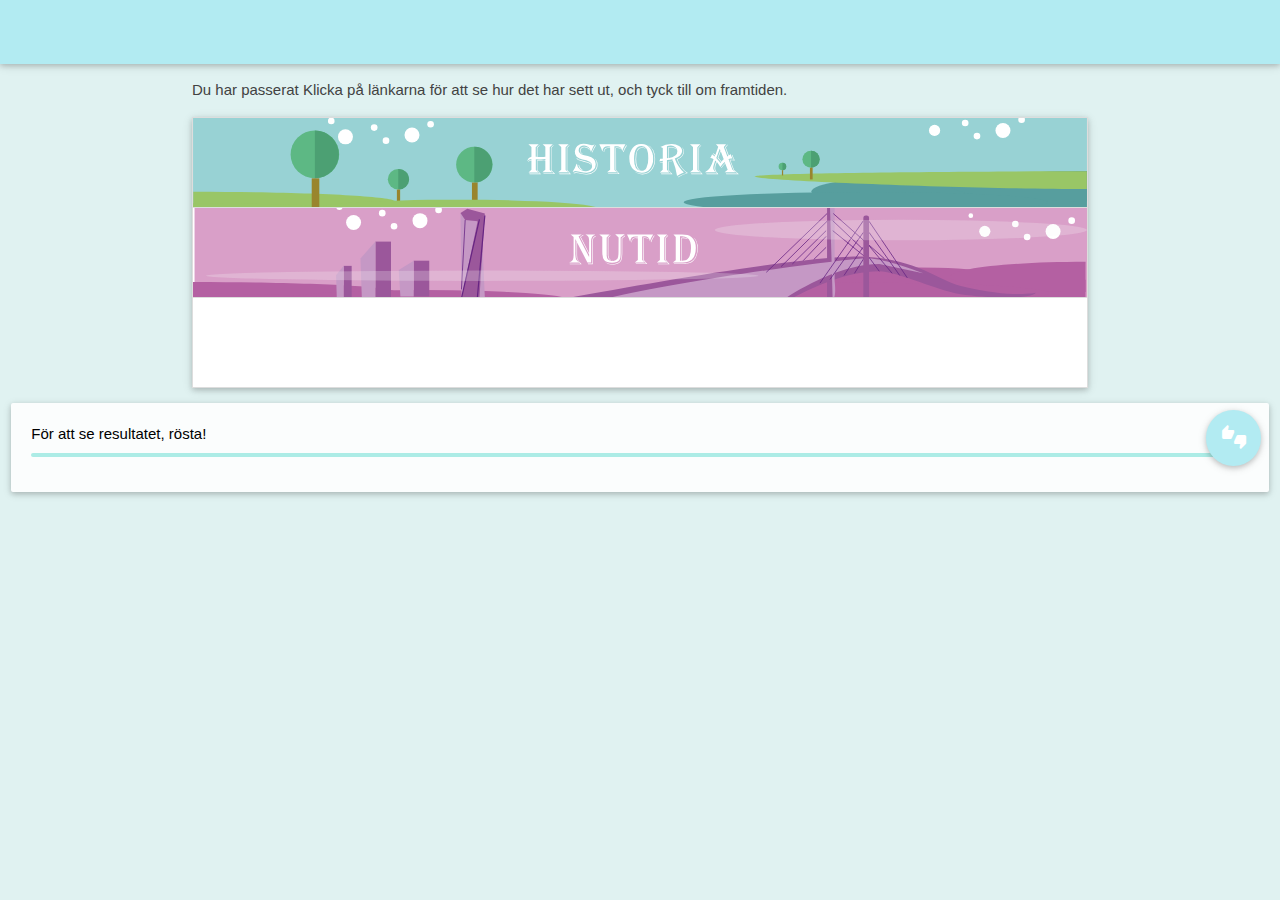
==== index.html @ e5cec0c7 "fixed merge conflict" ====
<!DOCTYPE html>
<html>

<head>
    <meta charset="utf-8">
    <link type="text/css" rel="stylesheet" href="materialize/css/materialize.min.css" media="screen,projection" />
    <link type="text/css" rel="stylesheet" href="style.css">
    <link href="https://fonts.googleapis.com/icon?family=Material+Icons" rel="stylesheet">
    <meta name="viewport" content="width=device-width, initial-scale=1.0" />
    <meta name="theme-color" content="#b2ebf2" />
</head>

<body>
    <nav>
        <div class="nav-wrapper">
            <a href="#" id="title" class="brand-logo center"></a>
        </div>
    </nav>
    <div class="container">
        <div id="#info">
            <p>Du har passerat <span id="name"></span> Klicka på länkarna för att se hur det har sett ut, och tyck till om framtiden.</p>
        </div>
        <ul class="collapsible" data-collapsible="accordion">
            <li>
                <div class="collapsible-header" style="background-image: url(images/historiaheader3.svg);">

                </div>
                <div class="collapsible-body">
                    <div class="card">
                        <div class="card-image">
                            <img id="img-history">
                        </div>
                        <div class="card-content">
                            <p id="history"></p>
                        </div>
                    </div>
                </div>
            </li>
            <li>
                <div class="collapsible-header" style="background-image: url(images/nutidheader2.svg);">

                </div>
                <div class="collapsible-body">
                    <div class="card">
                        <div class="card-image">
                            <img id="img-today">
                        </div>
                        <div class="card-content">
                            <p id="today"></p>
                        </div>
                    </div>
                </div>
            </li>
            <li>
                <div class="collapsible-header" style="background-image: url(images/framtidheader.svg);">

                </div>
                <div class="collapsible-body">
                    <div class="card">
                        <div class="card-image">
                            <img id="img-future">
                        </div>
                        <div class="card-content">
                            <p id="future"></p>


                        </div>
                    </div>
                </div>
    </div>
    </li>
    </ul>

    <div class="row">
        <div class="col s12">
            <div class="card" style="background-color:#fbfdfd;">
                <div class="card-content black-text">
                  För att se resultatet, rösta!
                    <div class="center-align">

                        <div class="fixed-action-btn horizontal click-to-toggle" style="top: 0.5em; right: 0.5em; position: absolute;">
                            <a class="btn-floating btn-large" style="background-color:#b2ebf2;">
                                <i class="material-icons">thumbs_up_down</i>
                            </a>
                            <ul>
                                <li><a id="upVote" class="btn-floating green"><i class="material-icons">thumb_up</i></a></li>
                                <li><a id="downVote" class="btn-floating red"><i class="material-icons">thumb_down</i></a></li>

                            </ul>
                        </div>

                        <!---  <form action="#">
                            <p class="range-field">
                                <input type="range" id="test5" min="1" max="5" />
                            </p>
                        </form>-->


                        <!---<img src="images/tums.svg" style="width:30%"> <img src="images/tumsd.svg" style="width:30%">-->

                <div class="progress">
                  <div class="determinate"></div>
                    </div>
                </div>

            </div>
        </div>
    </div>
    </div>
    <!--Import jQuery before materialize.js-->
    <!--<script type="text/javascript" src="https://code.jquery.com/jquery-2.1.1.min.js"></script>-->
    <script type="text/javascript" src="jquery-2.1.1.min.js"></script>
    <script type="text/javascript" src="materialize/js/materialize.min.js"></script>
    <script type="text/javascript" src="script.js"></script>
</body>

</html>
---- style.css ----
body {
    background-color: #e0f2f1;
    color: #424242;
}

.collapsible-header {
    min-height: 6rem;
    width: 100%;
    background-size: cover;
    background-repeat: no-repeat;
    background-position: center;
    display: block;
    cursor: pointer;
    line-height: 3rem;
    padding: 0 1rem;
    background-color: #fff;
    border-bottom: 1px solid #ddd
}

nav {
    background-color: #b2ebf2;
}

#title {
  color: #00838f;
  letter-spacing: 1px;
}

#info {
  padding-left: 15px;
  padding-right: 15px;
}

.collapsible-body p {
    padding: 0;
}

.card {
    margin: 0rem 0 0rem 0;
}
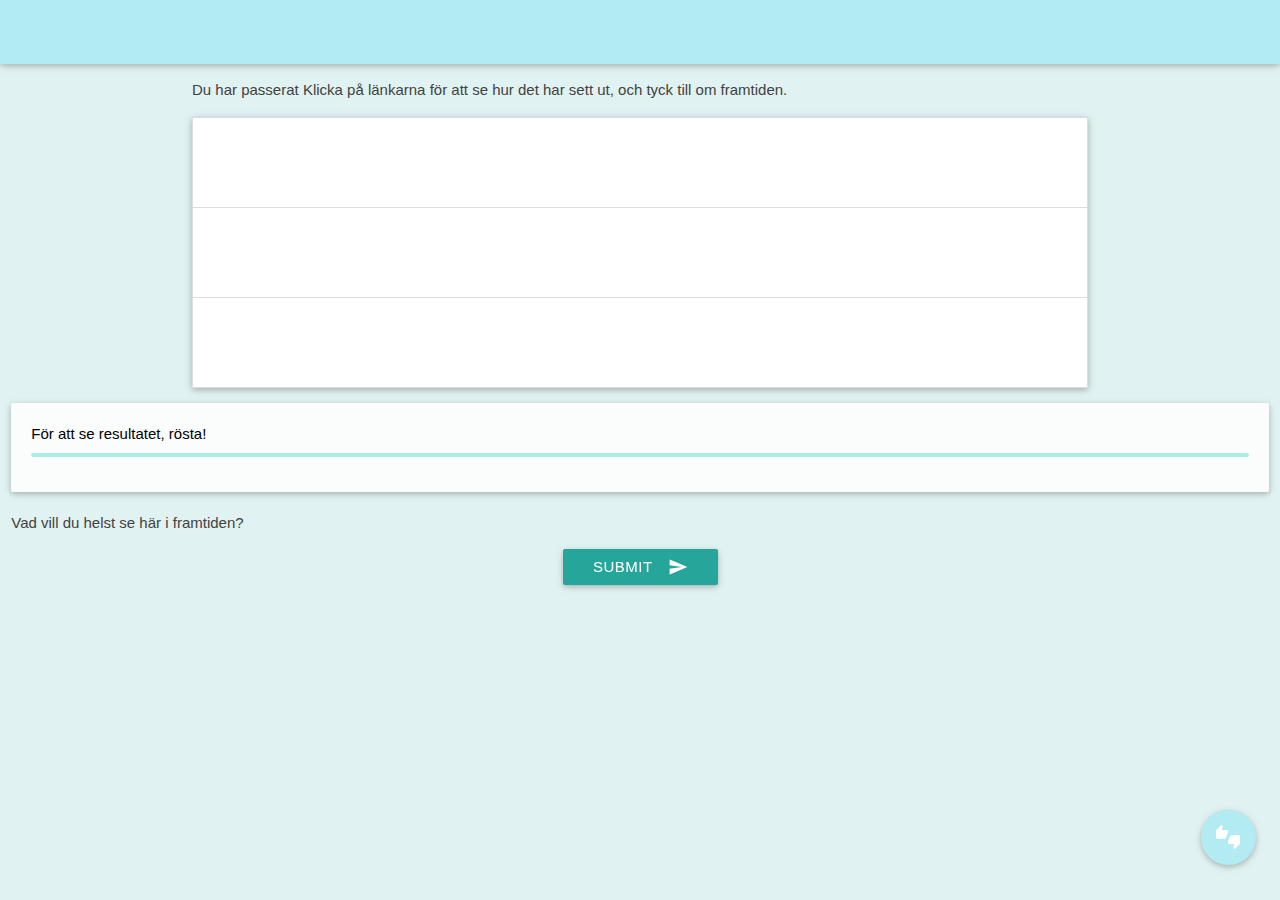
==== commit a7070825: "Hopefully fixed some conflicts" ====
--- a/index.html
+++ b/index.html
@@ -22,7 +22,7 @@
         </div>
         <ul class="collapsible" data-collapsible="accordion">
             <li>
-                <div class="collapsible-header" style="background-image: url(images/historiaheader3.svg);">
+                <div class="collapsible-header" style="background-image: url(images/historiaheader.svg);">
 
                 </div>
                 <div class="collapsible-body">
@@ -37,7 +37,7 @@
                 </div>
             </li>
             <li>
-                <div class="collapsible-header" style="background-image: url(images/nutidheader2.svg);">
+                <div class="collapsible-header" style="background-image: url(images/nutidheader.svg);">
 
                 </div>
                 <div class="collapsible-body">
@@ -62,8 +62,6 @@
                         </div>
                         <div class="card-content">
                             <p id="future"></p>
-
-
                         </div>
                     </div>
                 </div>
@@ -78,16 +76,7 @@
                   För att se resultatet, rösta!
                     <div class="center-align">
 
-                        <div class="fixed-action-btn horizontal click-to-toggle" style="top: 0.5em; right: 0.5em; position: absolute;">
-                            <a class="btn-floating btn-large" style="background-color:#b2ebf2;">
-                                <i class="material-icons">thumbs_up_down</i>
-                            </a>
-                            <ul>
-                                <li><a id="upVote" class="btn-floating green"><i class="material-icons">thumb_up</i></a></li>
-                                <li><a id="downVote" class="btn-floating red"><i class="material-icons">thumb_down</i></a></li>
 
-                            </ul>
-                        </div>
 
                         <!---  <form action="#">
                             <p class="range-field">
@@ -105,13 +94,55 @@
 
             </div>
         </div>
+
     </div>
+    </div>
+
+    <div class="row">
+        <div class="col s12">
+            Vad vill du helst se här i framtiden?
+            <div class="center-align">
+
+                <form method="get" action="http://build.dia.mah.se/ugc/01749/comments">
+                    <div class="input-field col s12">
+                        <select name="hejsan">
+                            <option value="lekplats">Lekplats</option>
+                            <option value="parkering">Parkering</option>
+                            <option value="toalett">Toalett</option>
+                            <option value="cykelpump">Cykelpump</option>
+                        </select>
+
+                </form>
+                <button id="comment" class="btn waves-effect waves-light">Submit
+                    <i class="material-icons right">send</i>
+                </button>
+                </div>
+
+            </div>
+
+
+        </div>
+      </div>
+
+    <div class="fixed-action-btn horizontal click-to-toggle" style="bottom: 35px; right: 24px;">
+        <a class="btn-floating btn-large" style="background-color:#b2ebf2;">
+            <i class="material-icons">thumbs_up_down</i>
+        </a>
+        <ul>
+            <li><a id="downVote" disabled="false" class="btn-floating red"><i class="material-icons">thumb_down</i></a></li>
+            <li><a id="upVote" disabled="false" class="btn-floating green"><i class="material-icons">thumb_up</i></a></li>
+        </ul>
     </div>
     <!--Import jQuery before materialize.js-->
     <!--<script type="text/javascript" src="https://code.jquery.com/jquery-2.1.1.min.js"></script>-->
     <script type="text/javascript" src="jquery-2.1.1.min.js"></script>
     <script type="text/javascript" src="materialize/js/materialize.min.js"></script>
     <script type="text/javascript" src="script.js"></script>
+    <script>
+        $(document).ready(function() {
+            $('select').material_select();
+        });
+    </script>
 </body>
 
 </html>
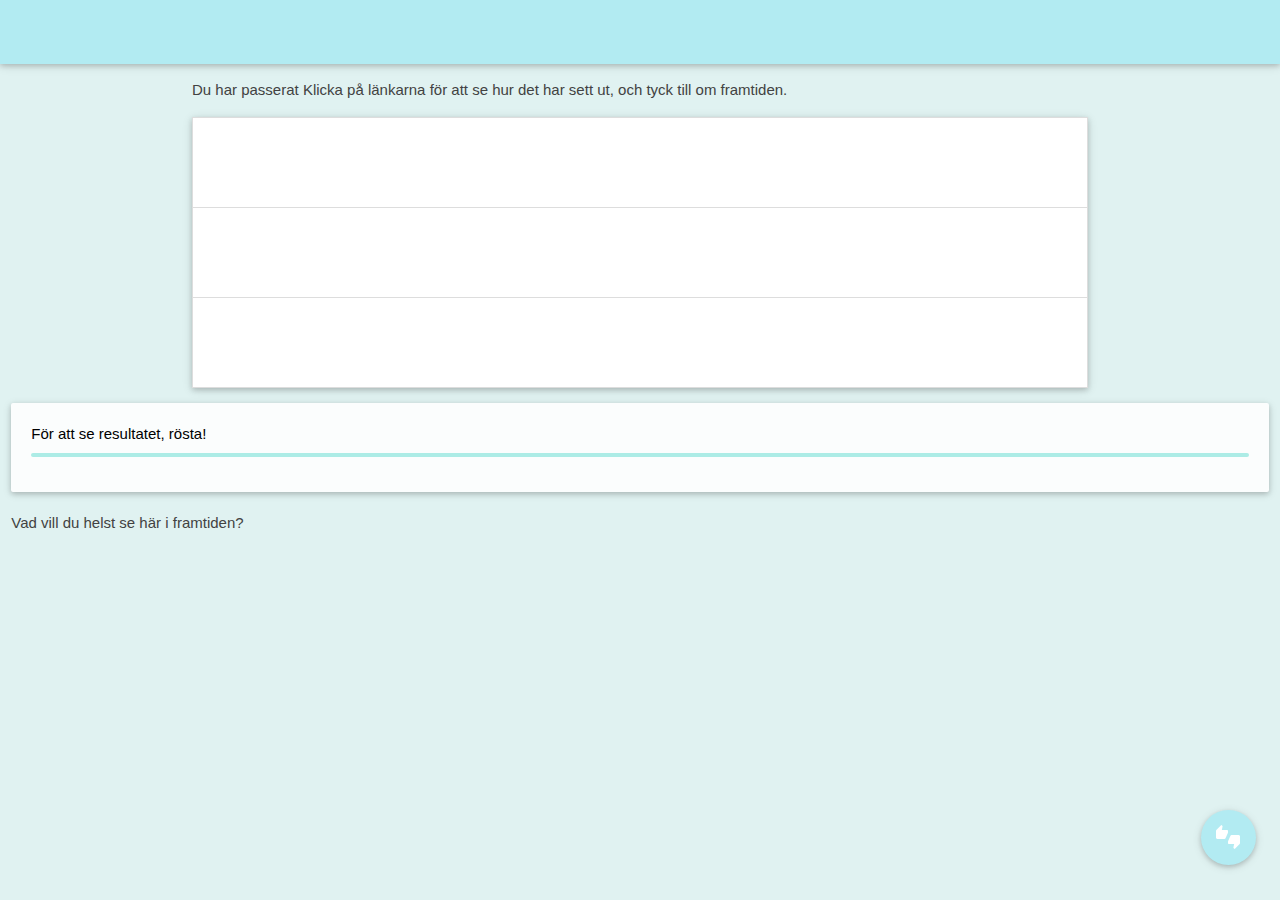
==== commit 90bdfc9c: "Small fixes in html" ====
--- a/index.html
+++ b/index.html
@@ -102,10 +102,9 @@
         <div class="col s12">
             Vad vill du helst se här i framtiden?
             <div class="center-align">
-
-                <form method="get" action="http://build.dia.mah.se/ugc/01749/comments">
+                <form >
                     <div class="input-field col s12">
-                        <select name="hejsan">
+                        <select multiple name="tag">
                             <option value="lekplats">Lekplats</option>
                             <option value="parkering">Parkering</option>
                             <option value="toalett">Toalett</option>
@@ -113,9 +112,6 @@
                         </select>
 
                 </form>
-                <button id="comment" class="btn waves-effect waves-light">Submit
-                    <i class="material-icons right">send</i>
-                </button>
                 </div>
 
             </div>
@@ -138,11 +134,6 @@
     <script type="text/javascript" src="jquery-2.1.1.min.js"></script>
     <script type="text/javascript" src="materialize/js/materialize.min.js"></script>
     <script type="text/javascript" src="script.js"></script>
-    <script>
-        $(document).ready(function() {
-            $('select').material_select();
-        });
-    </script>
 </body>
 
 </html>
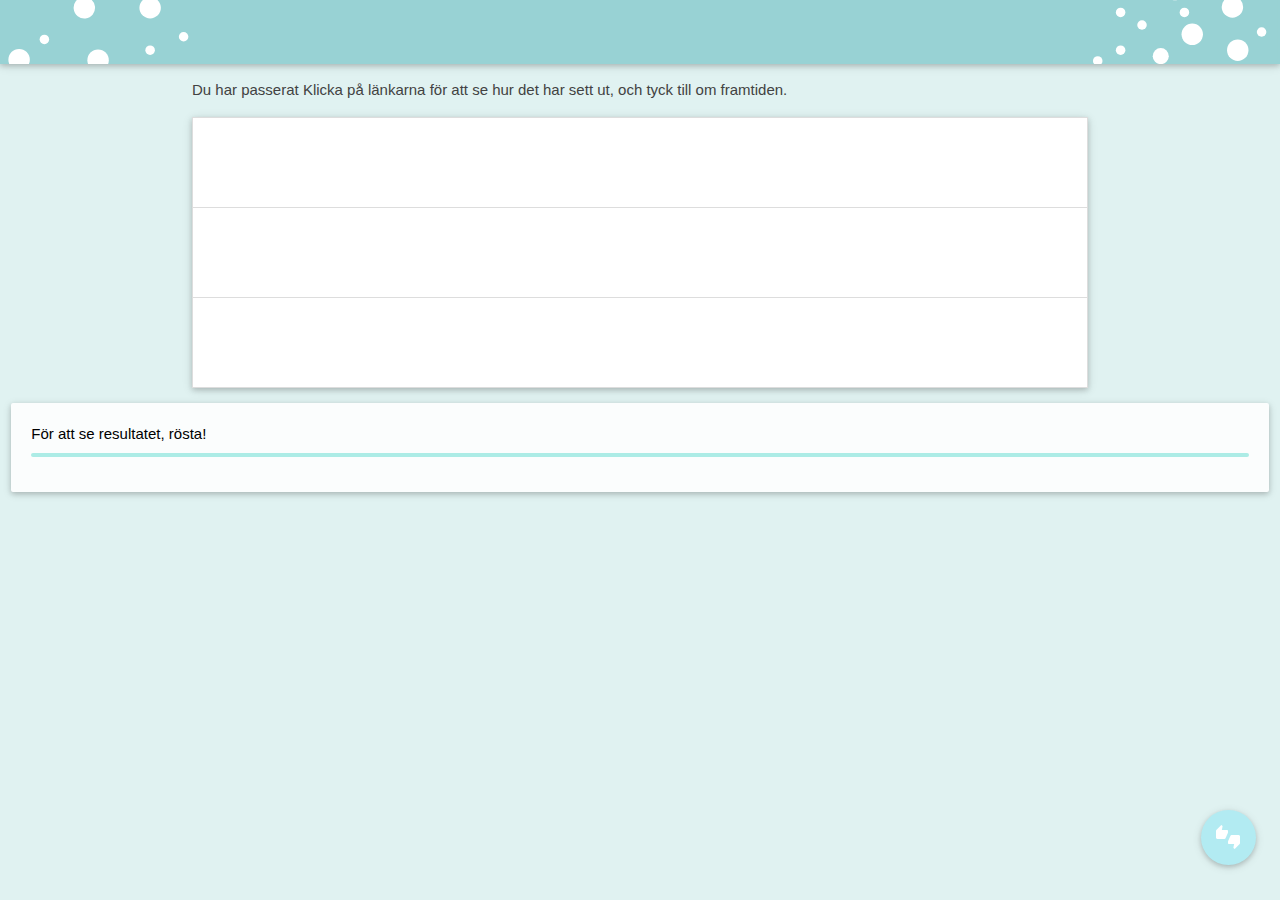
==== commit 553c59d1: "Testing a new header" ====
--- a/index.html
+++ b/index.html
@@ -12,7 +12,8 @@
 
 <body>
     <nav>
-        <div class="nav-wrapper">
+        <div class="nav-wrapper" style="background-image: url(images/backgroundheader.svg);background-size: cover;  background-repeat: no-repeat;
+        background-position: center;">
             <a href="#" id="title" class="brand-logo center"></a>
         </div>
     </nav>
@@ -100,11 +101,12 @@
 
     <div class="row">
         <div class="col s12">
-            Vad vill du helst se här i framtiden?
+
             <div class="center-align">
                 <form >
                     <div class="input-field col s12">
-                        <select multiple name="tag">
+                        <select name="tag">
+                          <option value="" disabled selected>Vad vill du helst se här i framtiden?</option>
                             <option value="lekplats">Lekplats</option>
                             <option value="parkering">Parkering</option>
                             <option value="toalett">Toalett</option>
@@ -125,8 +127,8 @@
             <i class="material-icons">thumbs_up_down</i>
         </a>
         <ul>
-            <li><a id="downVote" disabled="false" class="btn-floating red"><i class="material-icons">thumb_down</i></a></li>
-            <li><a id="upVote" disabled="false" class="btn-floating green"><i class="material-icons">thumb_up</i></a></li>
+            <li><a id="downVote" class="btn-floating red"><i class="material-icons">thumb_down</i></a></li>
+            <li><a id="upVote" class="btn-floating green"><i class="material-icons">thumb_up</i></a></li>
         </ul>
     </div>
     <!--Import jQuery before materialize.js-->
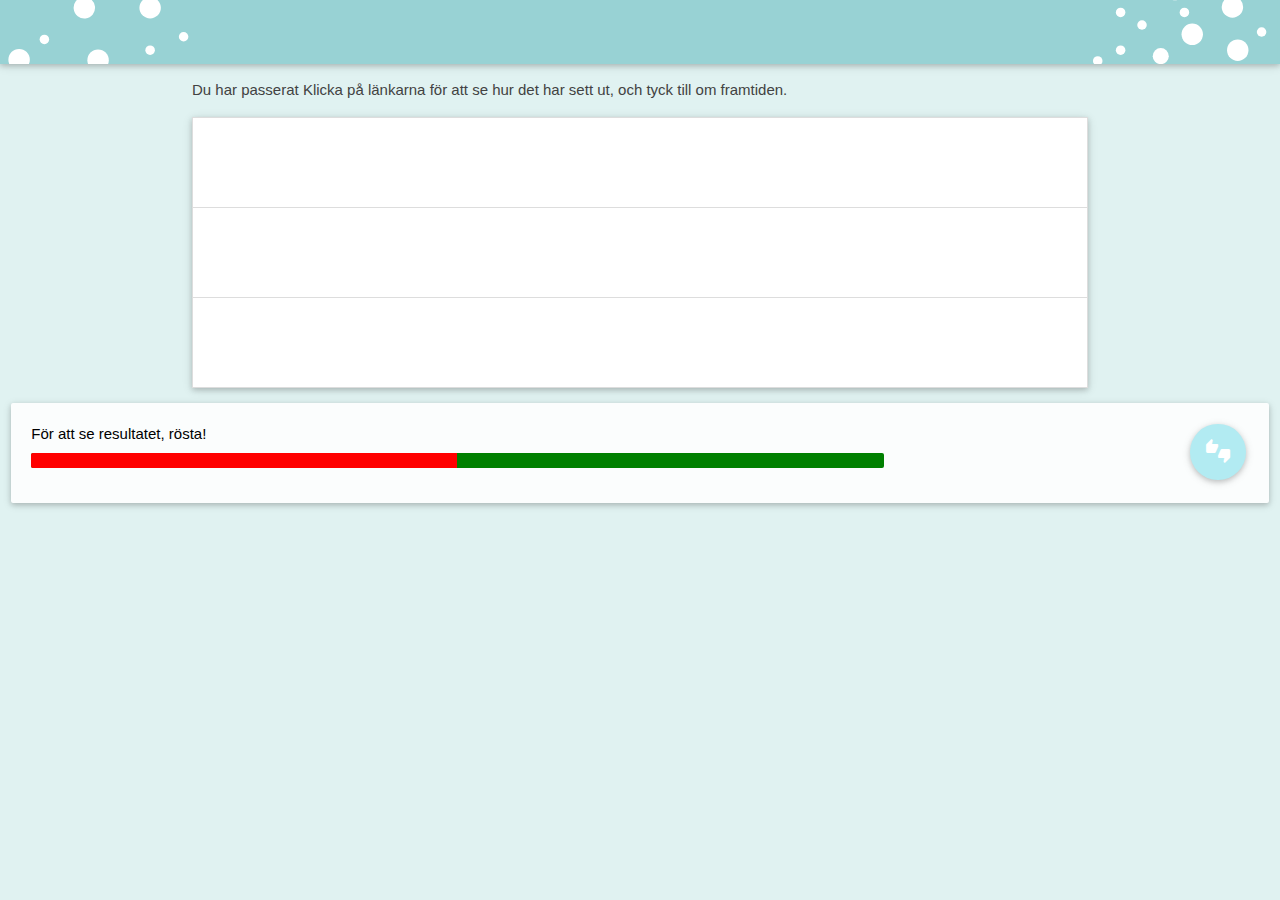
==== commit 9be5f7fa: "Experimenting with some layouts" ====
--- a/index.html
+++ b/index.html
@@ -2,140 +2,119 @@
 <html>
 
 <head>
-    <meta charset="utf-8">
-    <link type="text/css" rel="stylesheet" href="materialize/css/materialize.min.css" media="screen,projection" />
-    <link type="text/css" rel="stylesheet" href="style.css">
-    <link href="https://fonts.googleapis.com/icon?family=Material+Icons" rel="stylesheet">
-    <meta name="viewport" content="width=device-width, initial-scale=1.0" />
-    <meta name="theme-color" content="#b2ebf2" />
+  <meta charset="utf-8">
+  <link type="text/css" rel="stylesheet" href="materialize/css/materialize.min.css" media="screen,projection" />
+  <link type="text/css" rel="stylesheet" href="style.css">
+  <link href="https://fonts.googleapis.com/icon?family=Material+Icons" rel="stylesheet">
+  <meta name="viewport" content="width=device-width, initial-scale=1.0" />
+  <meta name="theme-color" content="#98d2d4" />
 </head>
-
 <body>
-    <nav>
-        <div class="nav-wrapper" style="background-image: url(images/backgroundheader.svg);background-size: cover;  background-repeat: no-repeat;
-        background-position: center;">
-            <a href="#" id="title" class="brand-logo center"></a>
+  <nav>
+    <div class="nav-wrapper">
+      <a href="#" id="title" class="brand-logo center"></a>
+    </div>
+  </nav>
+  <div class="container">
+    <div id="#info">
+      <p>Du har passerat <span id="name"></span> Klicka på länkarna för att se hur det har sett ut, och tyck till om framtiden.</p>
+    </div>
+    <ul class="collapsible" data-collapsible="accordion">
+      <li>
+        <div class="collapsible-header" style="background-image: url(images/historiaheader.svg);">
         </div>
-    </nav>
-    <div class="container">
-        <div id="#info">
-            <p>Du har passerat <span id="name"></span> Klicka på länkarna för att se hur det har sett ut, och tyck till om framtiden.</p>
+        <div class="collapsible-body">
+          <div class="card">
+            <div class="card-image">
+              <img id="img-history">
+            </div>
+            <div class="card-content">
+              <p id="history"></p>
+            </div>
+          </div>
         </div>
-        <ul class="collapsible" data-collapsible="accordion">
-            <li>
-                <div class="collapsible-header" style="background-image: url(images/historiaheader.svg);">
-
-                </div>
-                <div class="collapsible-body">
-                    <div class="card">
-                        <div class="card-image">
-                            <img id="img-history">
-                        </div>
-                        <div class="card-content">
-                            <p id="history"></p>
-                        </div>
-                    </div>
-                </div>
-            </li>
-            <li>
-                <div class="collapsible-header" style="background-image: url(images/nutidheader.svg);">
-
-                </div>
-                <div class="collapsible-body">
-                    <div class="card">
-                        <div class="card-image">
-                            <img id="img-today">
-                        </div>
-                        <div class="card-content">
-                            <p id="today"></p>
-                        </div>
-                    </div>
-                </div>
-            </li>
-            <li>
-                <div class="collapsible-header" style="background-image: url(images/framtidheader.svg);">
-
-                </div>
-                <div class="collapsible-body">
-                    <div class="card">
-                        <div class="card-image">
-                            <img id="img-future">
-                        </div>
-                        <div class="card-content">
-                            <p id="future"></p>
-                        </div>
-                    </div>
-                </div>
-    </div>
-    </li>
-    </ul>
-
-    <div class="row">
-        <div class="col s12">
-            <div class="card" style="background-color:#fbfdfd;">
-                <div class="card-content black-text">
-                  För att se resultatet, rösta!
-                    <div class="center-align">
-
-
-
-                        <!---  <form action="#">
+      </li>
+      <li>
+        <div class="collapsible-header" style="background-image: url(images/nutidheader.svg);">
+        </div>
+        <div class="collapsible-body">
+          <div class="card">
+            <div class="card-image">
+              <img id="img-today">
+            </div>
+            <div class="card-content">
+              <p id="today"></p>
+            </div>
+          </div>
+        </div>
+      </li>
+      <li>
+        <div class="collapsible-header" style="background-image: url(images/framtidheader.svg);">
+        </div>
+        <div class="collapsible-body">
+          <div class="card">
+            <div class="card-image">
+              <img id="img-future">
+            </div>
+            <div class="card-content">
+              <p id="future"></p>
+            </div>
+          </div>
+        </div>
+  </div>
+  </li>
+  </ul>
+  <div class="row">
+    <div class="col s12">
+      <div class="card" style="background-color:#fbfdfd;">
+        <div class="card-content black-text">
+          För att se resultatet, rösta!
+          <div class="center-align">
+            <!---  <form action="#">
                             <p class="range-field">
                                 <input type="range" id="test5" min="1" max="5" />
                             </p>
                         </form>-->
-
-
-                        <!---<img src="images/tums.svg" style="width:30%"> <img src="images/tumsd.svg" style="width:30%">-->
-
-                <div class="progress">
-                  <div class="determinate"></div>
-                    </div>
-                </div>
-
+            <!---<img src="images/tums.svg" style="width:30%"> <img src="images/tumsd.svg" style="width:30%">-->
+            <div class="progress">
+              <div class="determinate"></div>
             </div>
-        </div>
-
-    </div>
-    </div>
-
-    <div class="row">
-        <div class="col s12">
-
-            <div class="center-align">
-                <form >
-                    <div class="input-field col s12">
-                        <select name="tag">
-                          <option value="" disabled selected>Vad vill du helst se här i framtiden?</option>
-                            <option value="lekplats">Lekplats</option>
-                            <option value="parkering">Parkering</option>
-                            <option value="toalett">Toalett</option>
-                            <option value="cykelpump">Cykelpump</option>
-                        </select>
-
-                </form>
-                </div>
-
-            </div>
-
-
+          </div>
+          <div class="fixed-action-btn horizontal click-to-toggle" style="position:absolute;">
+            <a class="btn-floating btn-large" style="background-color:#b2ebf2;">
+              <i class="material-icons">thumbs_up_down</i>
+            </a>
+            <ul>
+              <li><a id="downVote" class="btn-floating red"><i class="material-icons">thumb_down</i></a></li>
+              <li><a id="upVote" class="btn-floating green"><i class="material-icons">thumb_up</i></a></li>
+            </ul>
+          </div>
         </div>
       </div>
-
-    <div class="fixed-action-btn horizontal click-to-toggle" style="bottom: 35px; right: 24px;">
-        <a class="btn-floating btn-large" style="background-color:#b2ebf2;">
-            <i class="material-icons">thumbs_up_down</i>
-        </a>
-        <ul>
-            <li><a id="downVote" class="btn-floating red"><i class="material-icons">thumb_down</i></a></li>
-            <li><a id="upVote" class="btn-floating green"><i class="material-icons">thumb_up</i></a></li>
-        </ul>
     </div>
-    <!--Import jQuery before materialize.js-->
-    <!--<script type="text/javascript" src="https://code.jquery.com/jquery-2.1.1.min.js"></script>-->
-    <script type="text/javascript" src="jquery-2.1.1.min.js"></script>
-    <script type="text/javascript" src="materialize/js/materialize.min.js"></script>
-    <script type="text/javascript" src="script.js"></script>
+  </div>
+  <div class="row">
+    <div class="col s12">
+      <div class="center-align">
+        <form>
+          <div class="input-field col s12">
+            <select name="tag">
+              <option value="" disabled selected>Vad vill du helst se här i framtiden?</option>
+              <option value="lekplats">Lekplats</option>
+              <option value="parkering">Parkering</option>
+              <option value="toalett">Toalett</option>
+              <option value="cykelpump">Cykelpump</option>
+            </select>
+        </form>
+        </div>
+      </div>
+    </div>
+  </div>
+  <!--Import jQuery before materialize.js-->
+  <!--<script type="text/javascript" src="https://code.jquery.com/jquery-2.1.1.min.js"></script>-->
+  <script type="text/javascript" src="jquery-2.1.1.min.js"></script>
+  <script type="text/javascript" src="materialize/js/materialize.min.js"></script>
+  <script type="text/javascript" src="script.js"></script>
 </body>
 
 </html>
--- a/style.css
+++ b/style.css
@@ -2,7 +2,6 @@
     background-color: #e0f2f1;
     color: #424242;
 }
-
 .collapsible-header {
     min-height: 6rem;
     width: 100%;
@@ -16,25 +15,35 @@
     background-color: #fff;
     border-bottom: 1px solid #ddd
 }
-
 nav {
     background-color: #b2ebf2;
 }
-
 #title {
-  color: #00838f;
-  letter-spacing: 1px;
+    color: #00838f;
+    letter-spacing: 1px;
 }
-
 #info {
-  padding-left: 15px;
-  padding-right: 15px;
+    padding-left: 15px;
+    padding-right: 15px;
 }
-
 .collapsible-body p {
     padding: 0;
 }
-
 .card {
     margin: 0rem 0 0rem 0;
 }
+.determinate {
+    width: 50%;
+    background-color: red !important;
+}
+.progress {
+    background-color: green;
+    height: 1em;
+    max-width: 70%
+}
+.nav-wrapper {
+    background-image: url(images/backgroundheader.svg);
+    background-size: cover;
+    background-repeat: no-repeat;
+    background-position: center;
+}
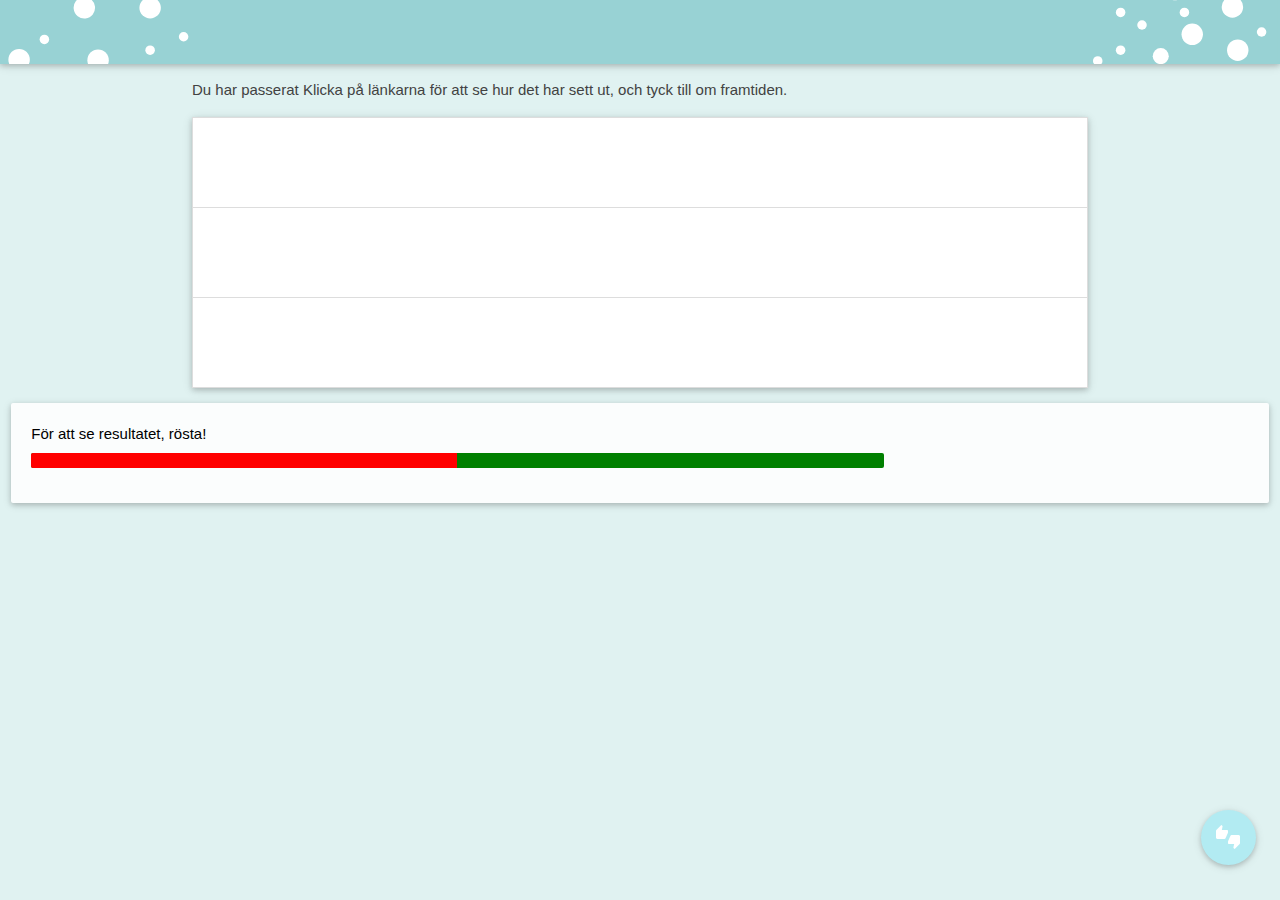
==== commit 0fc31de9: "added tags funtion from api to drop down menu" ====
--- a/index.html
+++ b/index.html
@@ -80,15 +80,6 @@
               <div class="determinate"></div>
             </div>
           </div>
-          <div class="fixed-action-btn horizontal click-to-toggle" style="position:absolute;">
-            <a class="btn-floating btn-large" style="background-color:#b2ebf2;">
-              <i class="material-icons">thumbs_up_down</i>
-            </a>
-            <ul>
-              <li><a id="downVote" class="btn-floating red"><i class="material-icons">thumb_down</i></a></li>
-              <li><a id="upVote" class="btn-floating green"><i class="material-icons">thumb_up</i></a></li>
-            </ul>
-          </div>
         </div>
       </div>
     </div>
@@ -98,17 +89,27 @@
       <div class="center-align">
         <form>
           <div class="input-field col s12">
-            <select name="tag">
+            <select id="tags" name="tag">
               <option value="" disabled selected>Vad vill du helst se här i framtiden?</option>
+              <!--
               <option value="lekplats">Lekplats</option>
               <option value="parkering">Parkering</option>
               <option value="toalett">Toalett</option>
-              <option value="cykelpump">Cykelpump</option>
+              <option value="cykelpump">Cykelpump</option>-->
             </select>
         </form>
         </div>
       </div>
     </div>
+  </div>
+  <div class="fixed-action-btn horizontal click-to-toggle" style="bottom: 35px; right: 24px;">
+    <a class="btn-floating btn-large" style="background-color:#b2ebf2;">
+      <i class="material-icons">thumbs_up_down</i>
+    </a>
+    <ul>
+      <li><a id="downVote" class="btn-floating red"><i class="material-icons">thumb_down</i></a></li>
+      <li><a id="upVote" class="btn-floating green"><i class="material-icons">thumb_up</i></a></li>
+    </ul>
   </div>
   <!--Import jQuery before materialize.js-->
   <!--<script type="text/javascript" src="https://code.jquery.com/jquery-2.1.1.min.js"></script>-->
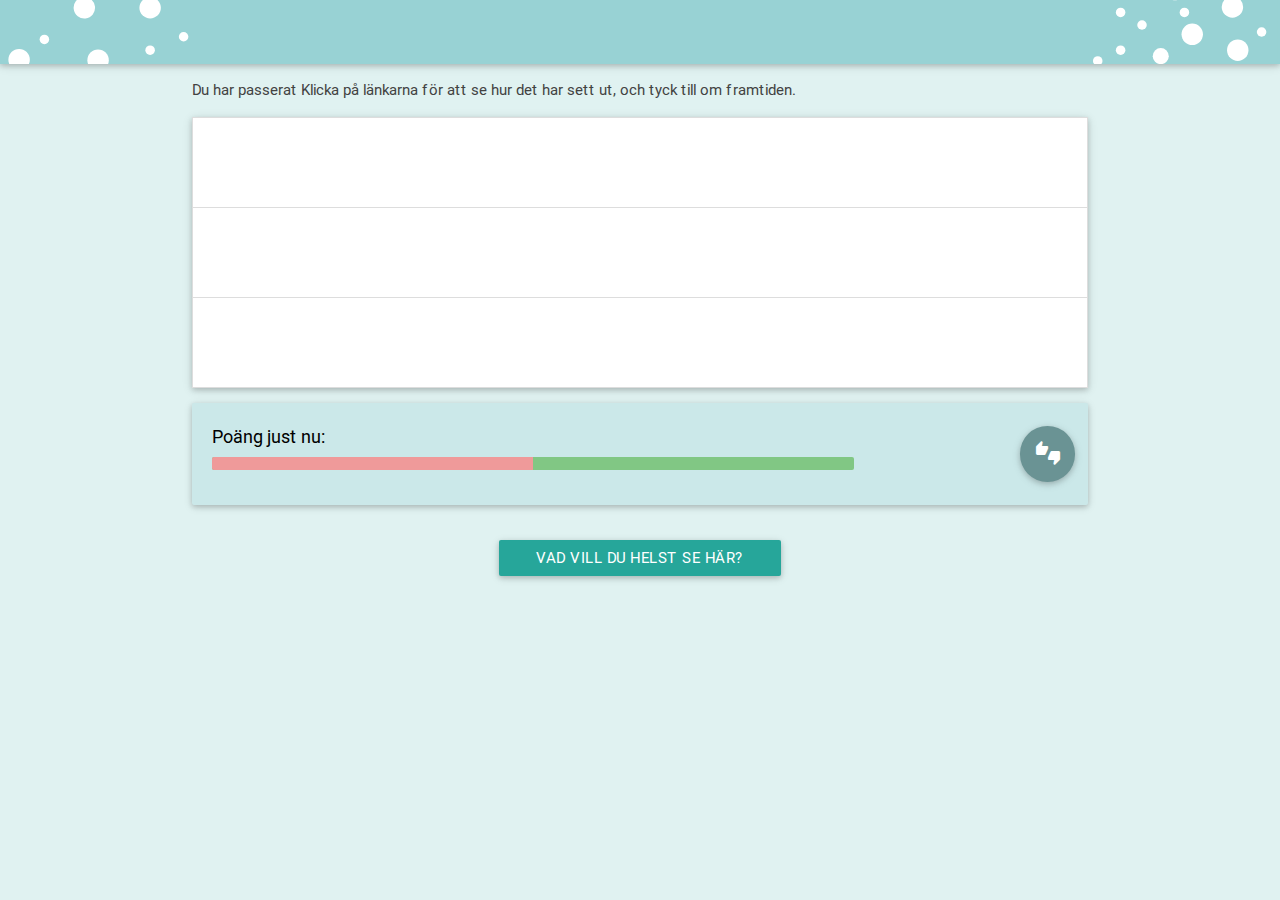
==== commit a5fede1b: "Reorganized the file structure" ====
--- a/index.html
+++ b/index.html
@@ -3,11 +3,12 @@
 
 <head>
   <meta charset="utf-8">
-  <link type="text/css" rel="stylesheet" href="materialize/css/materialize.min.css" media="screen,projection" />
-  <link type="text/css" rel="stylesheet" href="style.css">
+  <link type="text/css" rel="stylesheet" href="assets/materialize/css/materialize.min.css" media="screen" />
+  <link type="text/css" rel="stylesheet" href="css/style.css">
   <link href="https://fonts.googleapis.com/icon?family=Material+Icons" rel="stylesheet">
   <meta name="viewport" content="width=device-width, initial-scale=1.0" />
   <meta name="theme-color" content="#98d2d4" />
+  <title>Medborgardialog</title>
 </head>
 <body>
   <nav>
@@ -26,7 +27,7 @@
         <div class="collapsible-body">
           <div class="card">
             <div class="card-image">
-              <img id="img-history">
+              <img id="img-history" src="#" alt="history">
             </div>
             <div class="card-content">
               <p id="history"></p>
@@ -40,7 +41,7 @@
         <div class="collapsible-body">
           <div class="card">
             <div class="card-image">
-              <img id="img-today">
+              <img id="img-today" src="#" alt="today">
             </div>
             <div class="card-content">
               <p id="today"></p>
@@ -54,21 +55,25 @@
         <div class="collapsible-body">
           <div class="card">
             <div class="card-image">
-              <img id="img-future">
+              <img id="img-future" src="#" alt="future">
             </div>
             <div class="card-content">
               <p id="future"></p>
             </div>
           </div>
         </div>
+      </li>
+      </ul>
   </div>
-  </li>
-  </ul>
+
+
+<div class="container">
+
   <div class="row">
     <div class="col s12">
-      <div class="card" style="background-color:#fbfdfd;">
+      <div class="card" style="background-color:#cbe8e9;">
         <div class="card-content black-text">
-          För att se resultatet, rösta!
+          Poäng just nu: <span id ="ratio"> </span>
           <div class="center-align">
             <!---  <form action="#">
                             <p class="range-field">
@@ -76,9 +81,21 @@
                             </p>
                         </form>-->
             <!---<img src="images/tums.svg" style="width:30%"> <img src="images/tumsd.svg" style="width:30%">-->
+
             <div class="progress">
               <div class="determinate"></div>
             </div>
+          </div>
+
+
+          <div class="fixed-action-btn click-to-toggle" style="position:absolute; right:0.7em;">
+            <a class="btn-floating btn-large" style="background-color:#6a9394;">
+              <i class="material-icons">thumbs_up_down</i>
+            </a>
+            <ul>
+              <li><a id="upVote" class="btn-floating green lighten-2"><i class="material-icons">thumb_up</i></a></li>
+              <li><a id="downVote" class="btn-floating red lighten-2"><i class="material-icons">thumb_down</i></a></li>
+            </ul>
           </div>
         </div>
       </div>
@@ -89,33 +106,34 @@
       <div class="center-align">
         <form>
           <div class="input-field col s12">
-            <select id="tags" name="tag">
+          <!--  <select id="tags" name="tag">
               <option value="" disabled selected>Vad vill du helst se här i framtiden?</option>
-              <!--
+
               <option value="lekplats">Lekplats</option>
               <option value="parkering">Parkering</option>
               <option value="toalett">Toalett</option>
-              <option value="cykelpump">Cykelpump</option>-->
-            </select>
-        </form>
-        </div>
-      </div>
+              <option value="cykelpump">Cykelpump</option>
+            </select>-->
+          </div>
+          </form>
+
+
+          <ul id="dropdown2" class="dropdown-content">
+          </ul>
+          <a class="btn dropdown-button" href="#!" data-activates="dropdown2">Vad vill du helst se här?<i class="mdi-navigation-arrow-drop-down right"></i></a>
+</div>
     </div>
   </div>
-  <div class="fixed-action-btn horizontal click-to-toggle" style="bottom: 35px; right: 24px;">
-    <a class="btn-floating btn-large" style="background-color:#b2ebf2;">
-      <i class="material-icons">thumbs_up_down</i>
-    </a>
-    <ul>
-      <li><a id="downVote" class="btn-floating red"><i class="material-icons">thumb_down</i></a></li>
-      <li><a id="upVote" class="btn-floating green"><i class="material-icons">thumb_up</i></a></li>
-    </ul>
   </div>
+
   <!--Import jQuery before materialize.js-->
   <!--<script type="text/javascript" src="https://code.jquery.com/jquery-2.1.1.min.js"></script>-->
-  <script type="text/javascript" src="jquery-2.1.1.min.js"></script>
-  <script type="text/javascript" src="materialize/js/materialize.min.js"></script>
-  <script type="text/javascript" src="script.js"></script>
+  <script type="text/javascript" src="js/jquery-2.1.1.min.js"></script>
+  <script type="text/javascript" src="assets/materialize/js/materialize.min.js"></script>
+  <script type="text/javascript" src="js/script.js"></script>
+  <div class="overlay">
+
+  </div>
 </body>
 
 </html>
--- a/css/style.css
+++ b/css/style.css
@@ -0,0 +1,61 @@
+body {
+    background-color: #e0f2f1;
+    color: #424242;
+}
+.collapsible-header {
+    min-height: 6rem;
+    width: 100%;
+    background-size: cover;
+    background-repeat: no-repeat;
+    background-position: center;
+    display: block;
+    cursor: pointer;
+    line-height: 3rem;
+    padding: 0 1rem;
+    background-color: #fff;
+    border-bottom: 1px solid #ddd
+}
+nav {
+    background-color: #b2ebf2;
+}
+#title {
+    color: #00838f;
+    letter-spacing: 1px;
+}
+#info {
+    padding-left: 15px;
+    padding-right: 15px;
+}
+.collapsible-body p {
+    padding: 0;
+}
+.card {
+    margin: 0rem 0 0rem 0;
+    font-size:18px;
+}
+.determinate {
+    width: 50%;
+    background-color: #ef9a9a !important;
+}
+.progress {
+    background-color: #81c784;
+    height: 0.7em;
+    max-width: 75%
+}
+.nav-wrapper {
+    background-image: url(../images/backgroundheader.svg);
+    background-size: cover;
+    background-repeat: no-repeat;
+    background-position: center;
+}
+.overlay {
+    background: #e9e9e9;
+    display: none;
+    position: fixed;
+    top: 0;
+    right: 0;
+    bottom: 0;
+    left: 0;
+    opacity: 0.7;
+
+}
